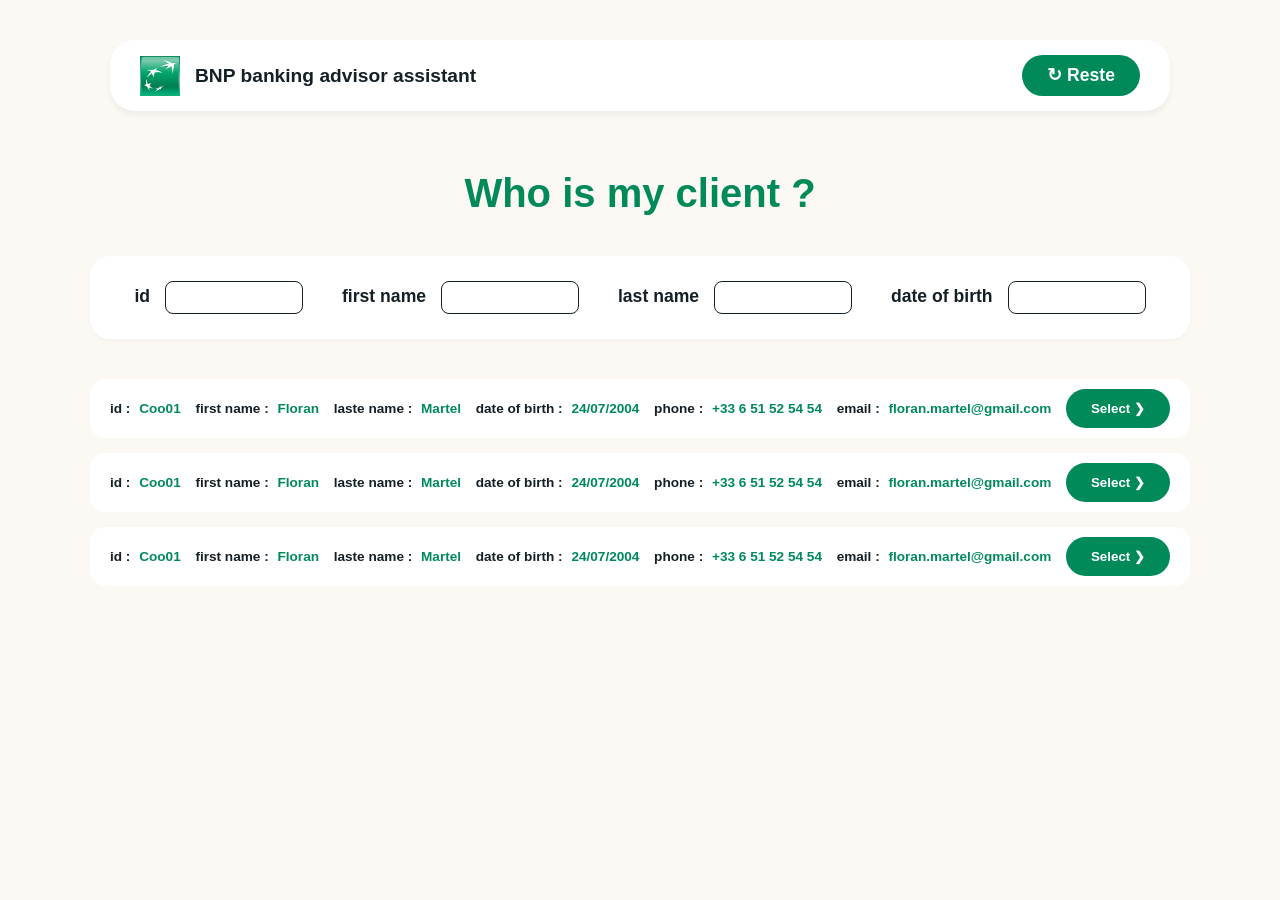
==== frontend/index.html @ 0c1f771e "Feat - add frontend" ====
<!DOCTYPE html>
<html lang="fr">
<head>
    <meta charset="UTF-8">
    <meta name="viewport" content="width=device-width, initial-scale=1.0">
    <title>BNP Banking Advisor Assistant</title>
    <link rel="stylesheet" href="style_general.css">
    <link rel="stylesheet" href="style_index.css">
</head>
<body>

    <header>
        <div class="brand">
            <img src="images/BNPLogo.png" alt="Logo">
            <span>BNP banking advisor assistant</span>
        </div>
        <button type="button"><span>↻</span> Reste</button>
    </header>

    <main>
        <h1>Who is my client ?</h1>

        <form>
            <label>id <input type="text"></label>
            <label>first name <input type="text"></label>
            <label>last name <input type="text"></label>
            <label>date of birth <input type="text"></label>
        </form>

        <section>
            <div class="client-row">
                <p>id : <span>Coo01</span></p>
                <p>first name : <span>Floran</span></p>
                <p>laste name : <span>Martel</span></p>
                <p>date of birth : <span>24/07/2004</span></p>
                <p>phone : <span>+33 6 51 52 54 54</span></p>
                <p>email : <span>floran.martel@gmail.com</span></p>
                <button>Select ❯</button>
            </div>

            <div class="client-row">
                <p>id : <span>Coo01</span></p>
                <p>first name : <span>Floran</span></p>
                <p>laste name : <span>Martel</span></p>
                <p>date of birth : <span>24/07/2004</span></p>
                <p>phone : <span>+33 6 51 52 54 54</span></p>
                <p>email : <span>floran.martel@gmail.com</span></p>
                <button>Select ❯</button>
            </div>

            <div class="client-row">
                <p>id : <span>Coo01</span></p>
                <p>first name : <span>Floran</span></p>
                <p>laste name : <span>Martel</span></p>
                <p>date of birth : <span>24/07/2004</span></p>
                <p>phone : <span>+33 6 51 52 54 54</span></p>
                <p>email : <span>floran.martel@gmail.com</span></p>
                <button>Select ❯</button>
            </div>
        </section>
    </main>

</body>
</html>
---- frontend/style_general.css ----
/* Styles globaux */
:root{
    --background : #FCF9F4;
    --white : #FFFFFF;
    --BNPgreen : #008A5A;
    --black : #142026;
}

body {
    background-color: var(--background); /* Fond beige très clair */
    font-family: Arial, sans-serif;
    margin: 0;
    padding: 40px;
    color: var(--black);
}

/* Header */
header {
    background: var(--white);
    display: flex;
    justify-content: space-between;
    align-items: center;
    padding: 15px 30px;
    border-radius: 25px;
    box-shadow: 0 4px 6px rgba(0,0,0,0.05);
    max-width: 1000px;
    margin: 0 auto;
}

header .brand {
    display: flex;
    align-items: center;
    gap: 15px;
    font-weight: bold;
    font-size: 1.2rem;
}

header img {
    height: 40px;
}

header button {
    background-color: var(--BNPgreen); /* Vert BNP */
    color: var(--white);
    border: none;
    padding: 10px 25px;
    border-radius: 30px;
    font-weight: bold;
    cursor: pointer;
    font-size: 1.1rem;
}
---- frontend/style_index.css ----
/* Contenu Principal */
main {
    max-width: 1100px;
    margin: 60px auto;
    text-align: center;
}

h1 {
    color: var(--BNPgreen);
    font-size: 2.5rem;
    margin-bottom: 40px;
}

/* Formulaire de recherche */
form {
    background: var(--white);
    padding: 25px;
    border-radius: 20px;
    display: flex;
    justify-content: space-around;
    align-items: center;
    margin-bottom: 40px;
    box-shadow: 0 2px 4px rgba(0,0,0,0.03);
}

form label {
    font-weight: bold;
    font-size: 1.1rem;
}

form input {
    border: 1px solid var(--black);
    border-radius: 8px;
    padding: 8px;
    margin-left: 10px;
    width: 120px;
}

/* Liste des clients */
.client-row {
    background: var(--white);
    margin-top: 15px;
    padding: 10px 20px;
    border-radius: 15px;
    display: flex;
    justify-content: space-between;
    align-items: center;
    font-size: 0.85rem;
    font-weight: bold;
}

.client-row p {
    margin: 0;
}

/* Coloration des valeurs en vert */
.client-row span {
    color: var(--BNPgreen);
    margin-left: 5px;
}

.client-row button {
    background-color: var(--BNPgreen);
    color: var(--white);
    border: none;
    padding: 12px 25px;
    border-radius: 30px;
    cursor: pointer;
    font-weight: bold;
}

/* Effet au survol des boutons */
button:hover {
    filter: brightness(1.1);
}
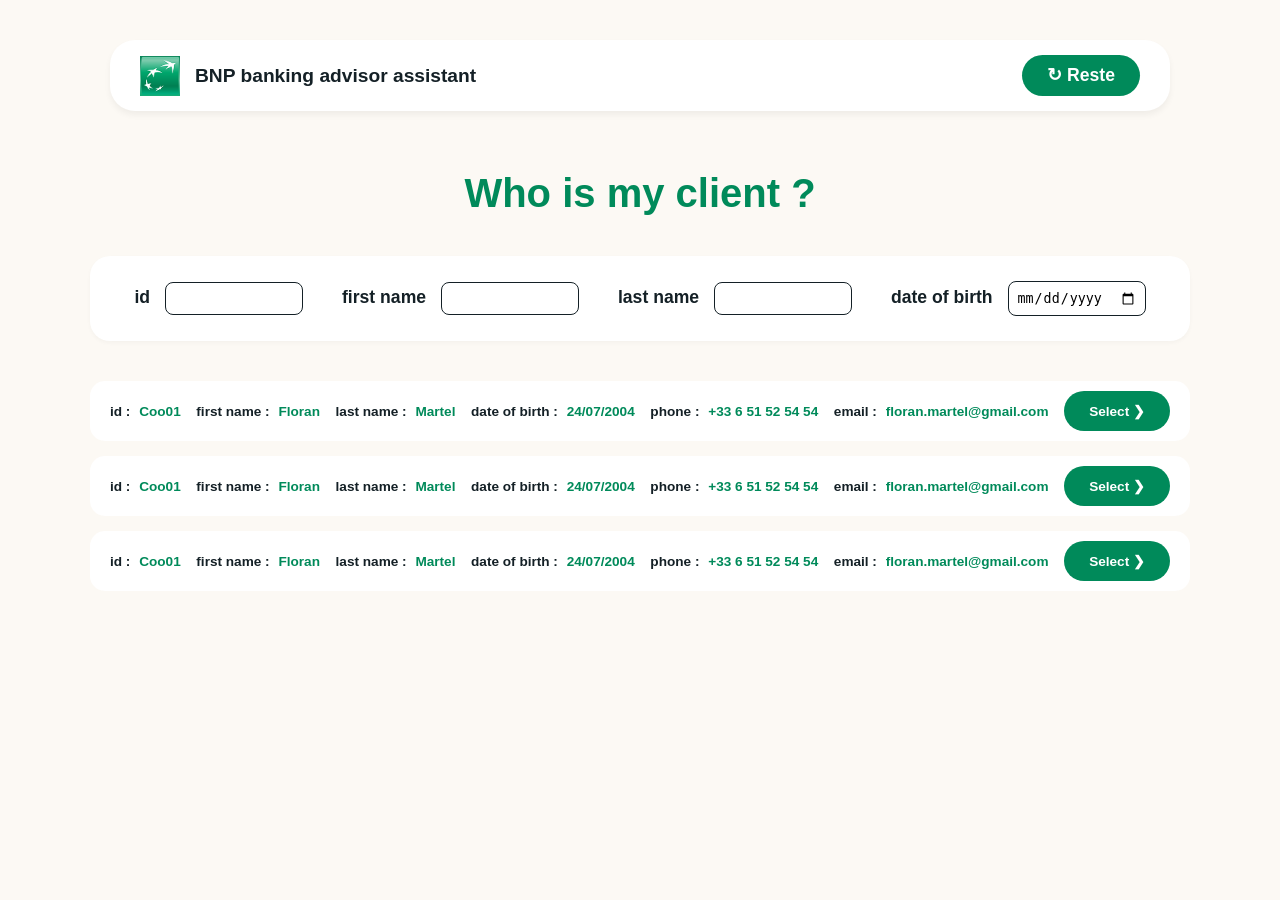
==== commit 01fc9a25: "feat - génération page index.html" ====
--- a/frontend/index.html
+++ b/frontend/index.html
@@ -4,14 +4,16 @@
     <meta charset="UTF-8">
     <meta name="viewport" content="width=device-width, initial-scale=1.0">
     <title>BNP Banking Advisor Assistant</title>
-    <link rel="stylesheet" href="style_general.css">
-    <link rel="stylesheet" href="style_index.css">
+    <link rel="stylesheet" href="styles/style_general.css">
+    <link rel="stylesheet" href="styles/style_index.css">
+    <script type="text/javascript" src="js/js_index.js" defer ></script>
+
 </head>
 <body>
 
     <header>
         <div class="brand">
-            <img src="images/BNPLogo.png" alt="Logo">
+            <img src="assets/BNPLogo.png" alt="Logo">
             <span>BNP banking advisor assistant</span>
         </div>
         <button type="button"><span>↻</span> Reste</button>
@@ -24,11 +26,11 @@
             <label>id <input type="text"></label>
             <label>first name <input type="text"></label>
             <label>last name <input type="text"></label>
-            <label>date of birth <input type="text"></label>
+            <label>date of birth <input type="date"></label>
         </form>
 
-        <section>
-            <div class="client-row">
+        <section class="client-list">
+            <!-- <div class="client-row">
                 <p>id : <span>Coo01</span></p>
                 <p>first name : <span>Floran</span></p>
                 <p>laste name : <span>Martel</span></p>
@@ -56,7 +58,7 @@
                 <p>phone : <span>+33 6 51 52 54 54</span></p>
                 <p>email : <span>floran.martel@gmail.com</span></p>
                 <button>Select ❯</button>
-            </div>
+            </div> -->
         </section>
     </main>
 
--- a/frontend/styles/style_general.css
+++ b/frontend/styles/style_general.css
@@ -0,0 +1,51 @@
+/* Styles globaux */
+:root{
+    --background : #FCF9F4;
+    --white : #FFFFFF;
+    --BNPgreen : #008A5A;
+    --black : #142026;
+}
+
+body {
+    background-color: var(--background); /* Fond beige très clair */
+    font-family: Arial, sans-serif;
+    margin: 0;
+    padding: 40px;
+    color: var(--black);
+}
+
+/* Header */
+header {
+    background: var(--white);
+    display: flex;
+    justify-content: space-between;
+    align-items: center;
+    padding: 15px 30px;
+    border-radius: 25px;
+    box-shadow: 0 4px 6px rgba(0,0,0,0.05);
+    max-width: 1000px;
+    margin: 0 auto;
+}
+
+header .brand {
+    display: flex;
+    align-items: center;
+    gap: 15px;
+    font-weight: bold;
+    font-size: 1.2rem;
+}
+
+header img {
+    height: 40px;
+}
+
+header button {
+    background-color: var(--BNPgreen); /* Vert BNP */
+    color: var(--white);
+    border: none;
+    padding: 10px 25px;
+    border-radius: 30px;
+    font-weight: bold;
+    cursor: pointer;
+    font-size: 1.1rem;
+}
--- a/frontend/styles/style_index.css
+++ b/frontend/styles/style_index.css
@@ -0,0 +1,78 @@
+
+
+/* Contenu Principal */
+main {
+    max-width: 1100px;
+    margin: 60px auto;
+    text-align: center;
+}
+
+h1 {
+    color: var(--BNPgreen);
+    font-size: 2.5rem;
+    margin-bottom: 40px;
+}
+
+/* Formulaire de recherche */
+form {
+    background: var(--white);
+    padding: 25px;
+    border-radius: 20px;
+    display: flex;
+    justify-content: space-around;
+    align-items: center;
+    margin-bottom: 40px;
+    box-shadow: 0 2px 4px rgba(0,0,0,0.03);
+}
+
+form label {
+    font-weight: bold;
+    font-size: 1.1rem;
+}
+
+form input {
+    border: 1px solid var(--black);
+    border-radius: 8px;
+    padding: 8px;
+    margin-left: 10px;
+    width: 120px;
+}
+
+/* Liste des clients */
+.client-row {
+    background: var(--white);
+    margin-top: 15px;
+    padding: 10px 20px;
+    border-radius: 15px;
+    display: flex;
+    justify-content: space-between;
+    align-items: center;
+    font-size: 0.85rem;
+    font-weight: bold;
+}
+
+.client-row p {
+    margin: 0;
+}
+
+/* Coloration des valeurs en vert */
+.client-row span {
+    color: var(--BNPgreen);
+    margin-left: 5px;
+}
+
+.client-row .select-link {
+    background-color: var(--BNPgreen);
+    color: var(--white);
+    border: none;
+    padding: 12px 25px;
+    border-radius: 30px;
+    cursor: pointer;
+    font-weight: bold;
+    text-decoration: none;
+}
+
+/* Effet au survol des boutons */
+.select-link:hover {
+    filter: brightness(1.1);
+}
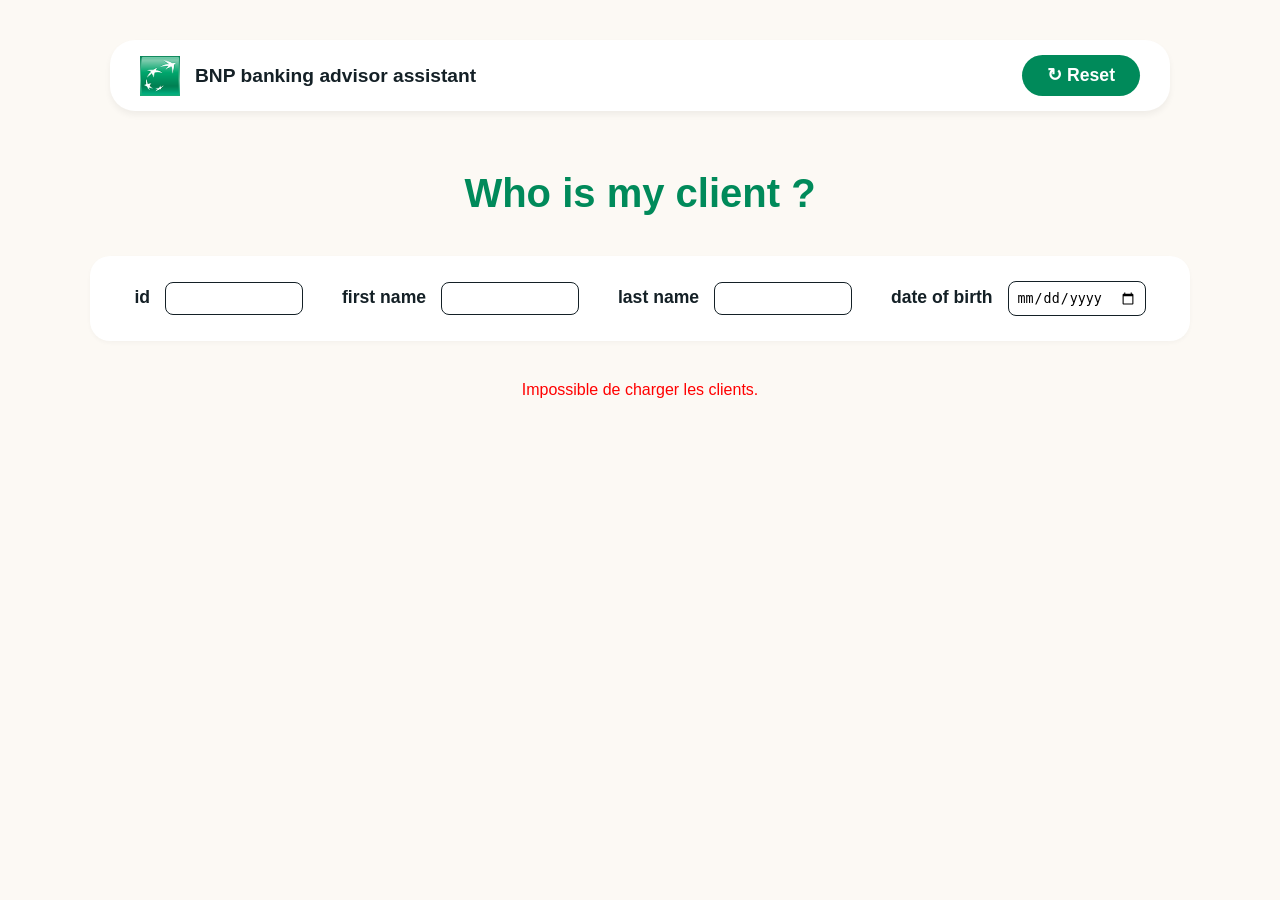
==== commit ade34e80: "FEAT - Ajout fonctionnalités" ====
--- a/frontend/index.html
+++ b/frontend/index.html
@@ -16,7 +16,7 @@
             <img src="assets/BNPLogo.png" alt="Logo">
             <span>BNP banking advisor assistant</span>
         </div>
-        <button type="button"><span>↻</span> Reste</button>
+        <button type="button"><span>↻</span> Reset</button>
     </header>
 
     <main>
